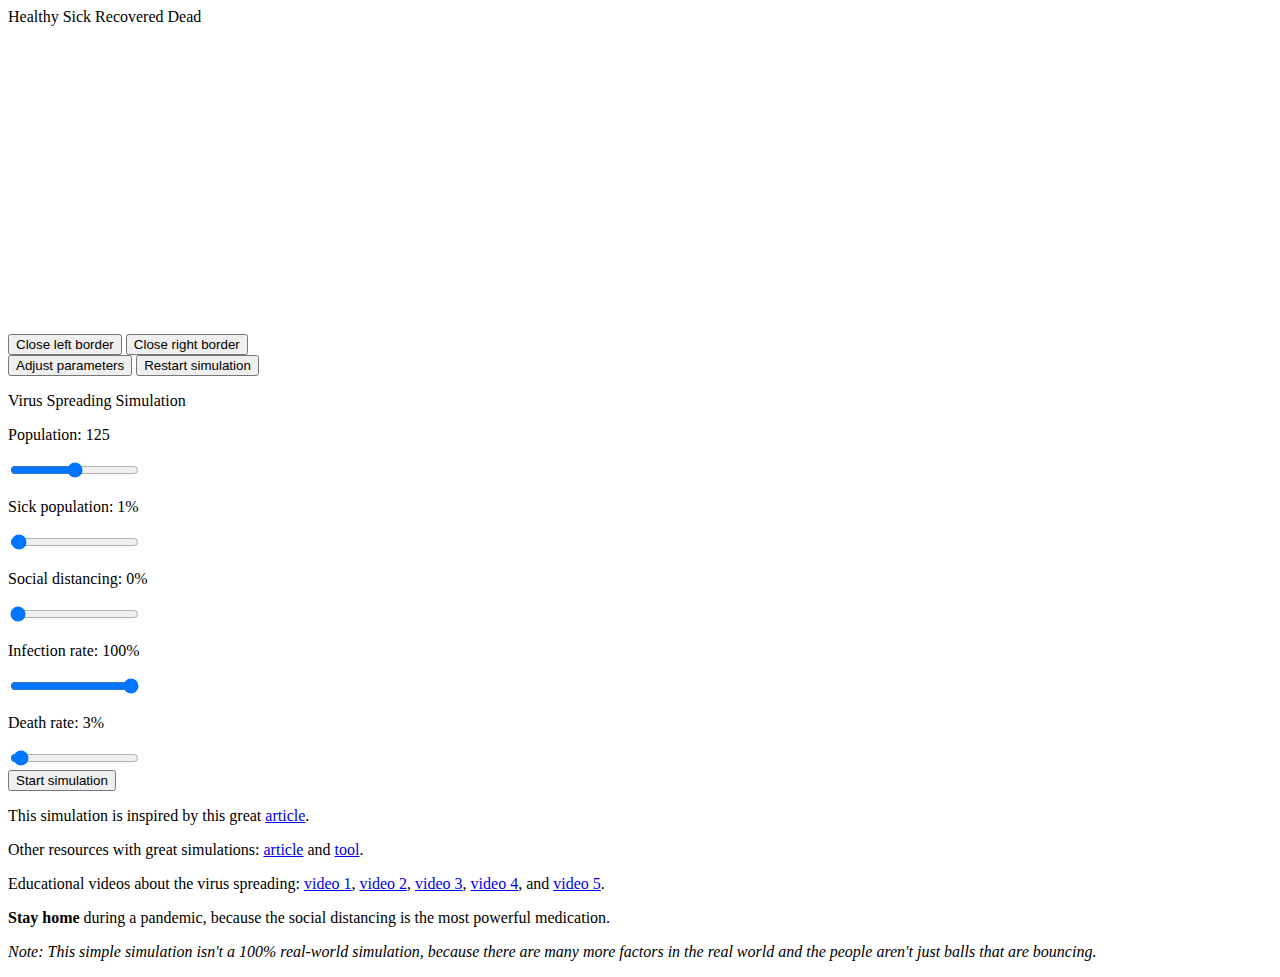
==== index.html @ d0aae99b "Update index.html" ====
<!DOCTYPE html>
<html>

<head>

    <title>Virus Spreading Simulation</title>

    <meta property="og:image" content="https://mtrajk.github.io/virus-spreading/img/virus.png">
    <meta property="og:image:width" content="540">
    <meta property="og:image:height" content="540">
    <meta property="og:url" content="https://mtrajk.github.io/virus-spreading/">
    <meta property="og:description" content="A simple responsive and mobile-friendly virus spreading simulation">
    <meta property="og:type" content="website">
    <meta property="og:title" content="Virus Spreading Simulation">
    <meta name="twitter:image" content="https://mtrajk.github.io/virus-spreading/img/virus.png" />
    <meta name="twitter:url" content="https://mtrajk.github.io/virus-spreading/" />
    <meta name="twitter:description" content="A simple responsive and mobile-friendly virus spreading simulation" />
    <meta name="twitter:card" content="summary_large_image" />
    <meta name="twitter:title" content="Virus Spreading Simulation" />

    <meta name="author" content="Meto Trajkovski">
    <meta name="description" content="A simple responsive and mobile-friendly virus spreading simulation">
    <meta name="keywords" content="virus, spreading, simulation">
    <meta name="viewport" content="width=device-width, initial-scale=1">

    <link rel="shortcut icon" type="image/x-icon" href="img/favicon.ico">
    <link rel="icon" type="image/png" sizes="16x16" href="img/favicon-16x16.png">
    <link rel="icon" type="image/png" sizes="32x32" href="img/favicon-32x32.png">

    <link rel="stylesheet" type="text/css" href="css/styles.css">

</head>

<body>

    <div id="simulation">
        <div id="chart">
            <div id="chart-stats">
                <span class="border-on-right">Healthy <span id="healthy-number" class="number"></span></span>
                <span class="border-on-right">Sick <span id="sick-number" class="number"></span></span>
                <span class="border-on-right">Recovered <span id="recovered-number" class="number"></span></span>
                <span>Dead <span id="dead-number" class="number"></span></span>
            </div>

            <div id="chart-dimensions">
                <canvas id="chart-canvas"></canvas>
            </div>
        </div>

        <div id="simulation-dimensions">
            <canvas id="simulation-canvas"></canvas>
        </div>

        <div id="borders-btns">
            <input type="button" id="left-border" value="Close left border"/>
            <input type="button" id="right-border" value="Close right border"/>
        </div>

        <div id="simulation-end-btns">
            <input type="button" id="adjust" value="Adjust parameters"/>
            <input type="button" id="restart" value="Restart simulation"/>
        </div>
    </div>


    <div id="parameters">
        <p class="parameters-title">Virus Spreading Simulation</p>

        <div class="parameters-text">
            <p>Population: <span id="population-number">125</span></p>
            <input type="range" id="population-slider" name="population" min="50" max="200" step="1" value="125">
        </div>
        <div class="parameters-text">
            <p>Sick population: <span id="sick-percent">1</span>%</p>
            <input type="range" id="sick-slider" name="sick" min="0" max="100" step="1" value="1">
        </div>
        <div class="parameters-text">
            <p>Social distancing: <span id="distancing-percent">0</span>%</p>
            <input type="range" id="distancing-slider" name="distancing" min="0" max="100" step="1" value="0">
        </div>
        <div class="parameters-text">
            <p>Infection rate: <span id="infection-percent">100</span>%</p>
            <input type="range" id="infection-slider" name="infection" min="0" max="100" step="1" value="100">
        </div>
        <div class="parameters-text">
            <p>Death rate: <span id="death-percent">3</span>%</p>
            <input type="range" id="death-slider" name="death" min="0" max="100" step="1" value="3">
        </div>

        <input type="button" id="start" value="Start simulation"/>

        <div class="notes">
            <p>This simulation is inspired by this great <a target="_blank" href="https://www.washingtonpost.com/graphics/2020/world/corona-simulator/">article</a>.</p>
            <p>Other resources with great simulations: <a target="_blank" href="https://meltingasphalt.com/interactive/outbreak/">article</a> and <a target="_blank" href="http://gabgoh.github.io/COVID/index.html">tool</a>.</p>
            <p>Educational videos about the virus spreading: <a target="_blank" href="https://www.youtube.com/watch?v=gxAaO2rsdIs">video 1</a>, <a target="_blank" href="https://www.youtube.com/watch?v=Kas0tIxDvrg">video 2</a>, <a target="_blank" href="https://www.youtube.com/watch?v=fgBla7RepXU"> video 3</a>, <a target="_blank" href="https://www.youtube.com/watch?v=I5-dI74zxPg">video 4</a>, and <a target="_blank" href="https://www.youtube.com/watch?v=k6nLfCbAzgo">video 5</a>.</p>
            <p><b>Stay home</b> during a pandemic, because the social distancing is the most powerful medication.</p>
            <p><i>Note: This simple simulation isn't a 100% real-world simulation, because there are many more factors in the real world and the people aren't just balls that are bouncing.</i></p>
        </div>
    </div>

    <script src="js/common.js"></script>
    <script src="js/vector2d.js"></script>
    <script src="js/ball.js"></script>
    <script src="js/chart.js"></script>
    <script src="js/simulation.js"></script>
    <script src="js/app.js"></script>

</body>

</html>
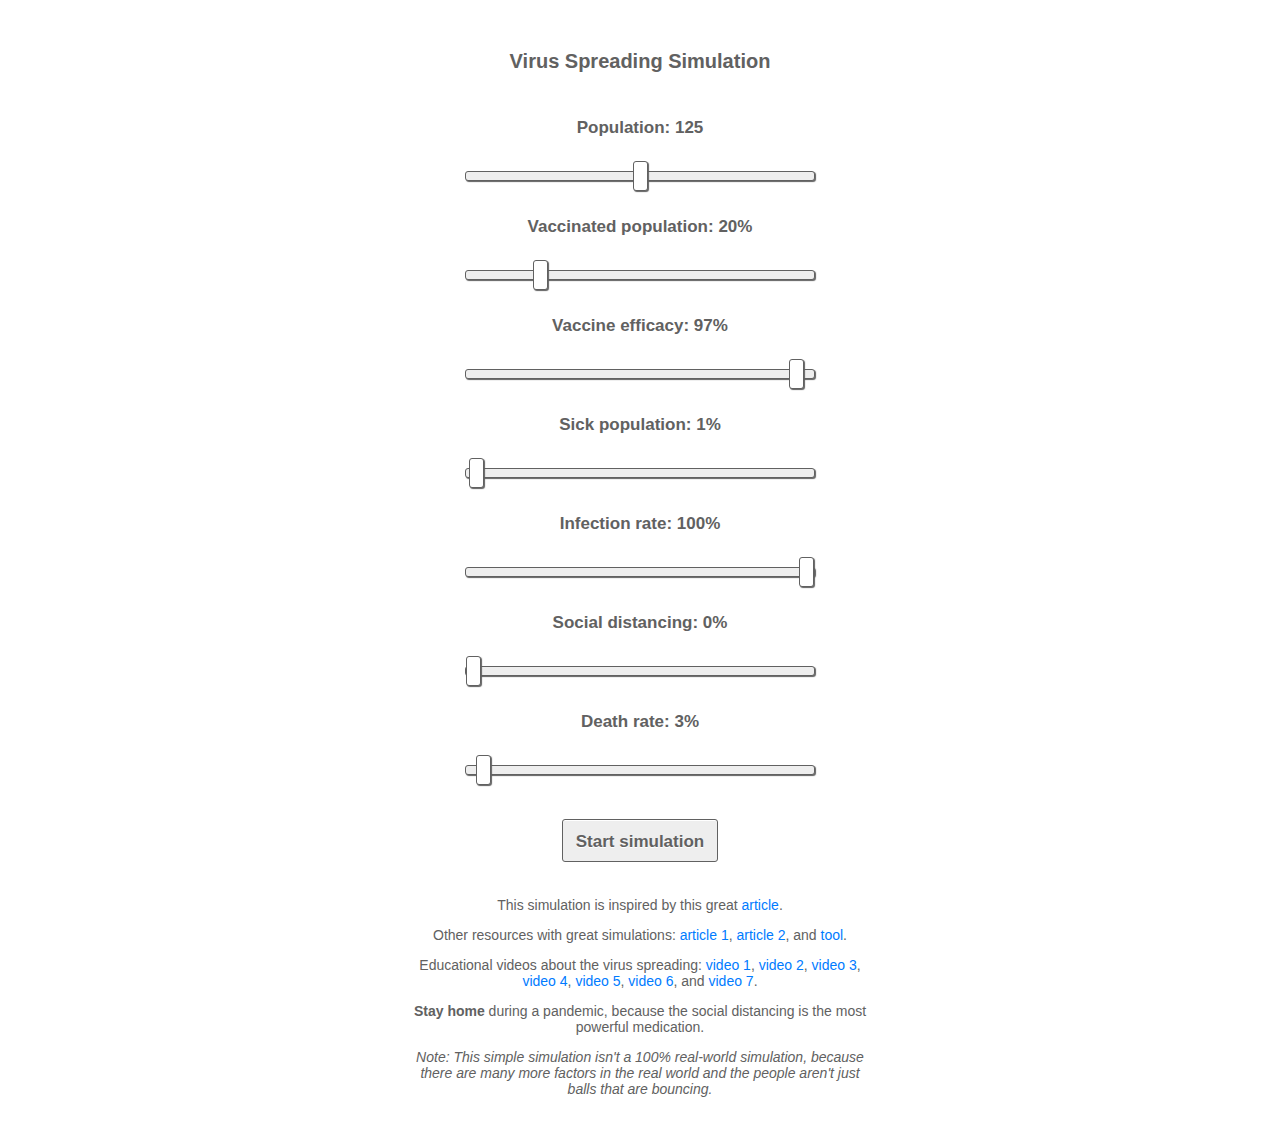
==== commit 6a7dab69: "Update from master" ====
--- a/index.html
+++ b/index.html
@@ -4,6 +4,11 @@
 <head>
 
     <title>Virus Spreading Simulation</title>
+
+    <meta name="description" content="A simple responsive and mobile-friendly virus spreading simulation">
+    <meta name="keywords" content="virus, spreading, simulation">
+    <meta name="viewport" content="width=device-width, initial-scale=1">
+    <meta name="author" content="Meto Trajkovski">
 
     <meta property="og:image" content="https://mtrajk.github.io/virus-spreading/img/virus.png">
     <meta property="og:image:width" content="540">
@@ -17,11 +22,6 @@
     <meta name="twitter:description" content="A simple responsive and mobile-friendly virus spreading simulation" />
     <meta name="twitter:card" content="summary_large_image" />
     <meta name="twitter:title" content="Virus Spreading Simulation" />
-
-    <meta name="author" content="Meto Trajkovski">
-    <meta name="description" content="A simple responsive and mobile-friendly virus spreading simulation">
-    <meta name="keywords" content="virus, spreading, simulation">
-    <meta name="viewport" content="width=device-width, initial-scale=1">
 
     <link rel="shortcut icon" type="image/x-icon" href="img/favicon.ico">
     <link rel="icon" type="image/png" sizes="16x16" href="img/favicon-16x16.png">
@@ -37,6 +37,7 @@
         <div id="chart">
             <div id="chart-stats">
                 <span class="border-on-right">Healthy <span id="healthy-number" class="number"></span></span>
+                <span class="border-on-right">Vaccinated <span id="vaccinated-number" class="number"></span></span>
                 <span class="border-on-right">Sick <span id="sick-number" class="number"></span></span>
                 <span class="border-on-right">Recovered <span id="recovered-number" class="number"></span></span>
                 <span>Dead <span id="dead-number" class="number"></span></span>
@@ -71,16 +72,24 @@
             <input type="range" id="population-slider" name="population" min="50" max="200" step="1" value="125">
         </div>
         <div class="parameters-text">
+            <p>Vaccinated population: <span id="vaccinated-percent">20</span>%</p>
+            <input type="range" id="vaccinated-slider" name="vaccinated" min="0" max="100" step="1" value="20">
+        </div>
+        <div class="parameters-text">
+            <p>Vaccine efficacy: <span id="efficacy-percent">97</span>%</p>
+            <input type="range" id="efficacy-slider" name="efficacy" min="0" max="100" step="1" value="97">
+        </div>
+        <div class="parameters-text">
             <p>Sick population: <span id="sick-percent">1</span>%</p>
             <input type="range" id="sick-slider" name="sick" min="0" max="100" step="1" value="1">
         </div>
         <div class="parameters-text">
+            <p>Infection rate: <span id="infection-percent">100</span>%</p>
+            <input type="range" id="infection-slider" name="infection" min="0" max="100" step="1" value="100">
+        </div>
+        <div class="parameters-text">
             <p>Social distancing: <span id="distancing-percent">0</span>%</p>
             <input type="range" id="distancing-slider" name="distancing" min="0" max="100" step="1" value="0">
-        </div>
-        <div class="parameters-text">
-            <p>Infection rate: <span id="infection-percent">100</span>%</p>
-            <input type="range" id="infection-slider" name="infection" min="0" max="100" step="1" value="100">
         </div>
         <div class="parameters-text">
             <p>Death rate: <span id="death-percent">3</span>%</p>
@@ -91,8 +100,8 @@
 
         <div class="notes">
             <p>This simulation is inspired by this great <a target="_blank" href="https://www.washingtonpost.com/graphics/2020/world/corona-simulator/">article</a>.</p>
-            <p>Other resources with great simulations: <a target="_blank" href="https://meltingasphalt.com/interactive/outbreak/">article</a> and <a target="_blank" href="http://gabgoh.github.io/COVID/index.html">tool</a>.</p>
-            <p>Educational videos about the virus spreading: <a target="_blank" href="https://www.youtube.com/watch?v=gxAaO2rsdIs">video 1</a>, <a target="_blank" href="https://www.youtube.com/watch?v=Kas0tIxDvrg">video 2</a>, <a target="_blank" href="https://www.youtube.com/watch?v=fgBla7RepXU"> video 3</a>, <a target="_blank" href="https://www.youtube.com/watch?v=I5-dI74zxPg">video 4</a>, and <a target="_blank" href="https://www.youtube.com/watch?v=k6nLfCbAzgo">video 5</a>.</p>
+            <p>Other resources with great simulations: <a target="_blank" href="https://meltingasphalt.com/interactive/outbreak/">article 1</a>, <a target="_blank" href="https://ncase.me/covid-19/">article 2</a>, and <a target="_blank" href="http://gabgoh.github.io/COVID/index.html">tool</a>.</p>
+            <p>Educational videos about the virus spreading: <a target="_blank" href="https://www.youtube.com/watch?v=gxAaO2rsdIs">video 1</a>, <a target="_blank" href="https://www.youtube.com/watch?v=7OLpKqTriio">video 2</a>, <a target="_blank" href="https://www.youtube.com/watch?v=Kas0tIxDvrg"> video 3</a>, <a target="_blank" href="https://www.youtube.com/watch?v=fgBla7RepXU">video 4</a>, <a target="_blank" href="https://www.youtube.com/watch?v=k6nLfCbAzgo">video 5</a>, <a target="_blank" href="https://www.youtube.com/watch?v=I5-dI74zxPg">video 6</a>, and <a target="_blank" href="https://www.youtube.com/watch?v=Et_J8_x4qBs">video 7</a>.</p>
             <p><b>Stay home</b> during a pandemic, because the social distancing is the most powerful medication.</p>
             <p><i>Note: This simple simulation isn't a 100% real-world simulation, because there are many more factors in the real world and the people aren't just balls that are bouncing.</i></p>
         </div>
--- a/css/styles.css
+++ b/css/styles.css
@@ -0,0 +1,450 @@
+* {
+    font-family: sans-serif, arial;
+    color: #616161;
+}
+
+@media screen and (max-width: 480px) {
+    #chart {
+        margin: 30px auto 0;
+    }
+
+    #chart-dimensions {
+        width: 250px;
+        height: 25px;
+    }
+
+    #simulation-dimensions {
+        margin: 20px auto 0;
+        width: 300px;
+        height: 200px;
+    }
+
+    input[type=button] {
+        font-size: 13px;
+        height: 33px;
+        line-height: 33px;
+        padding: 0 10px;
+        margin-top: 20px;
+    }
+
+    input[type=range] {
+        width: 200px;
+    }
+
+    #parameters {
+        margin: 30px auto 0;
+    }
+
+    #chart-stats {
+        font-size: 11px;
+    }
+
+    .parameters-text {
+        font-size: 13px;
+    }
+
+    .parameters-title {
+        font-size: 17px;
+        margin-bottom: 30px;
+    }
+
+    #chart-stats > span {
+        padding-right: 5px;
+        padding-left: 0px;
+    }
+
+    .notes {
+        font-size: 12px;
+        width: 250px;
+        margin: 30px auto;
+    }
+}
+
+@media screen and (min-width: 481px) and (max-width: 630px) {
+    #chart {
+        margin: 35px auto 0;
+    }
+
+    #chart-dimensions {
+        width: 350px;
+        height: 35px;
+    }
+
+    #simulation-dimensions {
+        margin: 20px auto 0;
+        width: 400px;
+        height: 266px;
+    }
+
+    input[type=button] {
+        font-size: 15px;
+        height: 37px;
+        line-height: 37px;
+        padding: 0 11px;
+        margin-top: 20px;
+    }
+
+    input[type=range] {
+        width: 300px;
+    }
+
+    #parameters {
+        margin: 40px auto 0;
+    }
+
+    #chart-stats {
+        font-size: 12px;
+    }
+
+    .parameters-text {
+        font-size: 15px;
+    }
+
+    .parameters-title {
+        font-size: 18px;
+        margin-bottom: 40px;
+    }
+
+    #chart-stats > span {
+        padding-right: 6px;
+        padding-left: 1px;
+    }
+
+    .notes {
+        font-size: 13px;
+        width: 350px;
+        margin: 35px auto;
+    }
+}
+
+@media screen and (min-width: 631px) and (max-width: 1500px) {
+    #chart {
+        margin: 40px auto 0;
+    }
+
+    #chart-dimensions {
+        width: 500px;
+        height: 50px;
+    }
+
+    #simulation-dimensions {
+        margin: 25px auto 0;
+        width: 600px;
+        height: 399px;
+    }
+
+    input[type=button] {
+        font-size: 17px;
+        height: 43px;
+        line-height: 43px;
+        padding: 0 13px;
+        margin-top: 25px;
+    }
+
+    input[type=range] {
+        width: 350px;
+    }
+
+    #parameters {
+        margin: 50px auto 0;
+    }
+
+    #chart-stats {
+        font-size: 15px;
+    }
+
+    .parameters-text {
+        font-size: 17px;
+    }
+
+    .parameters-title {
+        font-size: 20px;
+        margin-bottom: 45px;
+    }
+
+    #chart-stats > span {
+        padding-right: 7px;
+        padding-left: 2px;
+    }
+
+    .notes {
+        font-size: 14px;
+        width: 460px;
+        margin: 35px auto;
+    }
+}
+
+@media only screen and (min-width: 1501px) {
+    #chart {
+        margin: 50px auto 0;
+    }
+
+    #chart-dimensions {
+        width: 750px;
+        height: 75px;
+    }
+
+    #simulation-dimensions {
+        margin: 30px auto 0;
+        width: 900px;
+        height: 600px;
+    }
+
+    input[type=button] {
+        font-size: 18px;
+        height: 50px;
+        line-height: 50px;
+        padding: 0 15px;
+        margin-top: 30px;
+    }
+
+    input[type=range] {
+        width: 400px;
+    }
+
+    #parameters {
+        margin: 60px auto 0;
+    }
+
+    #chart-stats {
+        font-size: 16px;
+    }
+
+    .parameters-text {
+        font-size: 18px;
+    }
+
+    .parameters-title {
+        font-size: 22px;
+        margin-bottom: 50px;
+    }
+
+    #chart-stats > span {
+        padding-right: 8px;
+        padding-left: 3px;
+    }
+
+    .notes {
+        font-size: 15px;
+        width: 500px;
+        margin: 40px auto;
+    }
+}
+
+#simulation {
+    display: none;
+}
+
+#parameters, #simulation {
+    text-align: center;
+}
+
+#chart-dimensions {
+    display: inline-block;
+}
+
+.number, .parameters-text, .parameters-title {
+    font-weight: bold;
+}
+
+#chart-stats {
+    margin-bottom: 5px;
+}
+
+.border-on-right {
+    border-right: gray 2px solid;
+}
+
+a {
+    color: #007bff;
+    text-decoration: none;
+}
+
+a:hover {
+    color: #0056b3;
+    text-decoration: underline;
+}
+
+#healthy-number {
+    color: #AED581;
+}
+
+#vaccinated-number {
+    color: #81D4FA;
+}
+
+#sick-number {
+    color: #E53935;
+}
+
+#recovered-number {
+    color: #FF9800;
+}
+
+#dead-number {
+    color: #000000;
+}
+
+/* BUTTON STYLES */
+
+input[type=button] {
+    cursor: pointer;
+    background-color: #EEEEEE;
+    box-shadow: inset 0px 1px 0px 0px #ffffff;
+    -moz-box-shadow: inset 0px 1px 0px 0px #ffffff;
+    -webkit-box-shadow: inset 0px 1px 0px 0px #ffffff;
+    border: 1px solid #616161;
+    border-radius: 3px;
+    -moz-border-radius: 3px;
+    -webkit-border-radius: 3px;
+    font-weight: bold;
+    font-style: normal;
+    text-decoration: none;
+    text-align: center;
+    text-shadow: 0px 1px 0px #ffffff;
+    outline: none;
+}
+
+input[type=button]:hover {
+    background-color: #E0E0E0;
+}
+
+.input[type=button]:active {
+    position: relative;
+    top: 1px;
+}
+
+/* SLIDER STYLES */
+/* Taken from here https://www.cssportal.com/style-input-range/ */
+
+input[type=range] {
+    height: 38px;
+    -webkit-appearance: none;
+}
+
+input[type=range]:focus {
+    outline: none;
+}
+
+input[type=range]::-webkit-slider-runnable-track {
+    width: 100%;
+    height: 10px;
+    cursor: pointer;
+    background: #EEEEEE;
+    border: 1px solid #616161;
+    border-radius: 3px;
+    -moz-border-radius: 3px;
+    -webkit-border-radius: 3px;
+    animate: 0.2s;
+    -moz-animate: 0.2s;
+    -webkit-animate: 0.2s;
+    box-shadow: 1px 1px 1px #616161;
+    -moz-box-shadow: 1px 1px 1px #616161;
+    -webkit-box-shadow: 1px 1px 1px #616161;
+}
+
+input[type=range]::-webkit-slider-thumb {
+    height: 30px;
+    width: 15px;
+    cursor: pointer;
+    background: #FFFFFF;
+    border: 1px solid #616161;
+    border-radius: 3px;
+    -moz-border-radius: 3px;
+    -webkit-border-radius: 3px;
+    box-shadow: 1px 1px 1px #616161;
+    -moz-box-shadow: 1px 1px 1px #616161;
+    -webkit-box-shadow: 1px 1px 1px #616161;
+    -webkit-appearance: none;
+    margin-top: -11px;
+}
+
+input[type=range]:focus::-webkit-slider-runnable-track {
+    background: #EEEEEE;
+}
+
+input[type=range]::-moz-range-track {
+    width: 100%;
+    height: 10px;
+    cursor: pointer;
+    background: #EEEEEE;
+    border-radius: 3px;
+    border: 1px solid #616161;
+    animate: 0.2s;
+    -moz-animate: 0.2s;
+    -webkit-animate: 0.2s;
+    box-shadow: 1px 1px 1px #616161;
+    -moz-box-shadow: 1px 1px 1px #616161;
+    -webkit-box-shadow: 1px 1px 1px #616161;
+}
+
+input[type=range]::-moz-range-thumb {
+    height: 30px;
+    width: 15px;
+    cursor: pointer;
+    background: #FFFFFF;
+    border: 1px solid #616161;
+    border-radius: 3px;
+    -moz-border-radius: 3px;
+    -webkit-border-radius: 3px;
+    box-shadow: 1px 1px 1px #616161;
+    -moz-box-shadow: 1px 1px 1px #616161;
+    -webkit-box-shadow: 1px 1px 1px #616161;
+}
+
+input[type=range]::-ms-track {
+    width: 100%;
+    height: 10px;
+    background: transparent;
+    border-color: transparent;
+    color: transparent;
+    cursor: pointer;
+    animate: 0.2s;
+    -moz-animate: 0.2s;
+    -webkit-animate: 0.2s;
+}
+
+input[type=range]::-ms-fill-lower {
+    background: #EEEEEE;
+    border: 1px solid #616161;
+    border-radius: 3px;
+    -moz-border-radius: 3px;
+    -webkit-border-radius: 3px;
+    box-shadow: 1px 1px 1px #616161;
+    -moz-box-shadow: 1px 1px 1px #616161;
+    -webkit-box-shadow: 1px 1px 1px #616161;
+}
+
+input[type=range]::-ms-fill-upper {
+    background: #EEEEEE;
+    border: 1px solid #616161;
+    border-radius: 3px;
+    -moz-border-radius: 3px;
+    -webkit-border-radius: 3px;
+    box-shadow: 1px 1px 1px #616161;
+    -moz-box-shadow: 1px 1px 1px #616161;
+    -webkit-box-shadow: 1px 1px 1px #616161;
+}
+
+input[type=range]::-ms-thumb {
+    height: 30px;
+    width: 15px;
+    margin-top: 1px;
+    border: 1px solid #616161;
+    background: #FFFFFF;
+    cursor: pointer;
+    border-radius: 3px;
+    -moz-border-radius: 3px;
+    -webkit-border-radius: 3px;
+    box-shadow: 1px 1px 1px #616161;
+    -moz-box-shadow: 1px 1px 1px #616161;
+    -webkit-box-shadow: 1px 1px 1px #616161;
+}
+
+input[type=range]:focus::-ms-fill-lower {
+    background: #EEEEEE;
+}
+
+input[type=range]:focus::-ms-fill-upper {
+    background: #EEEEEE;
+}